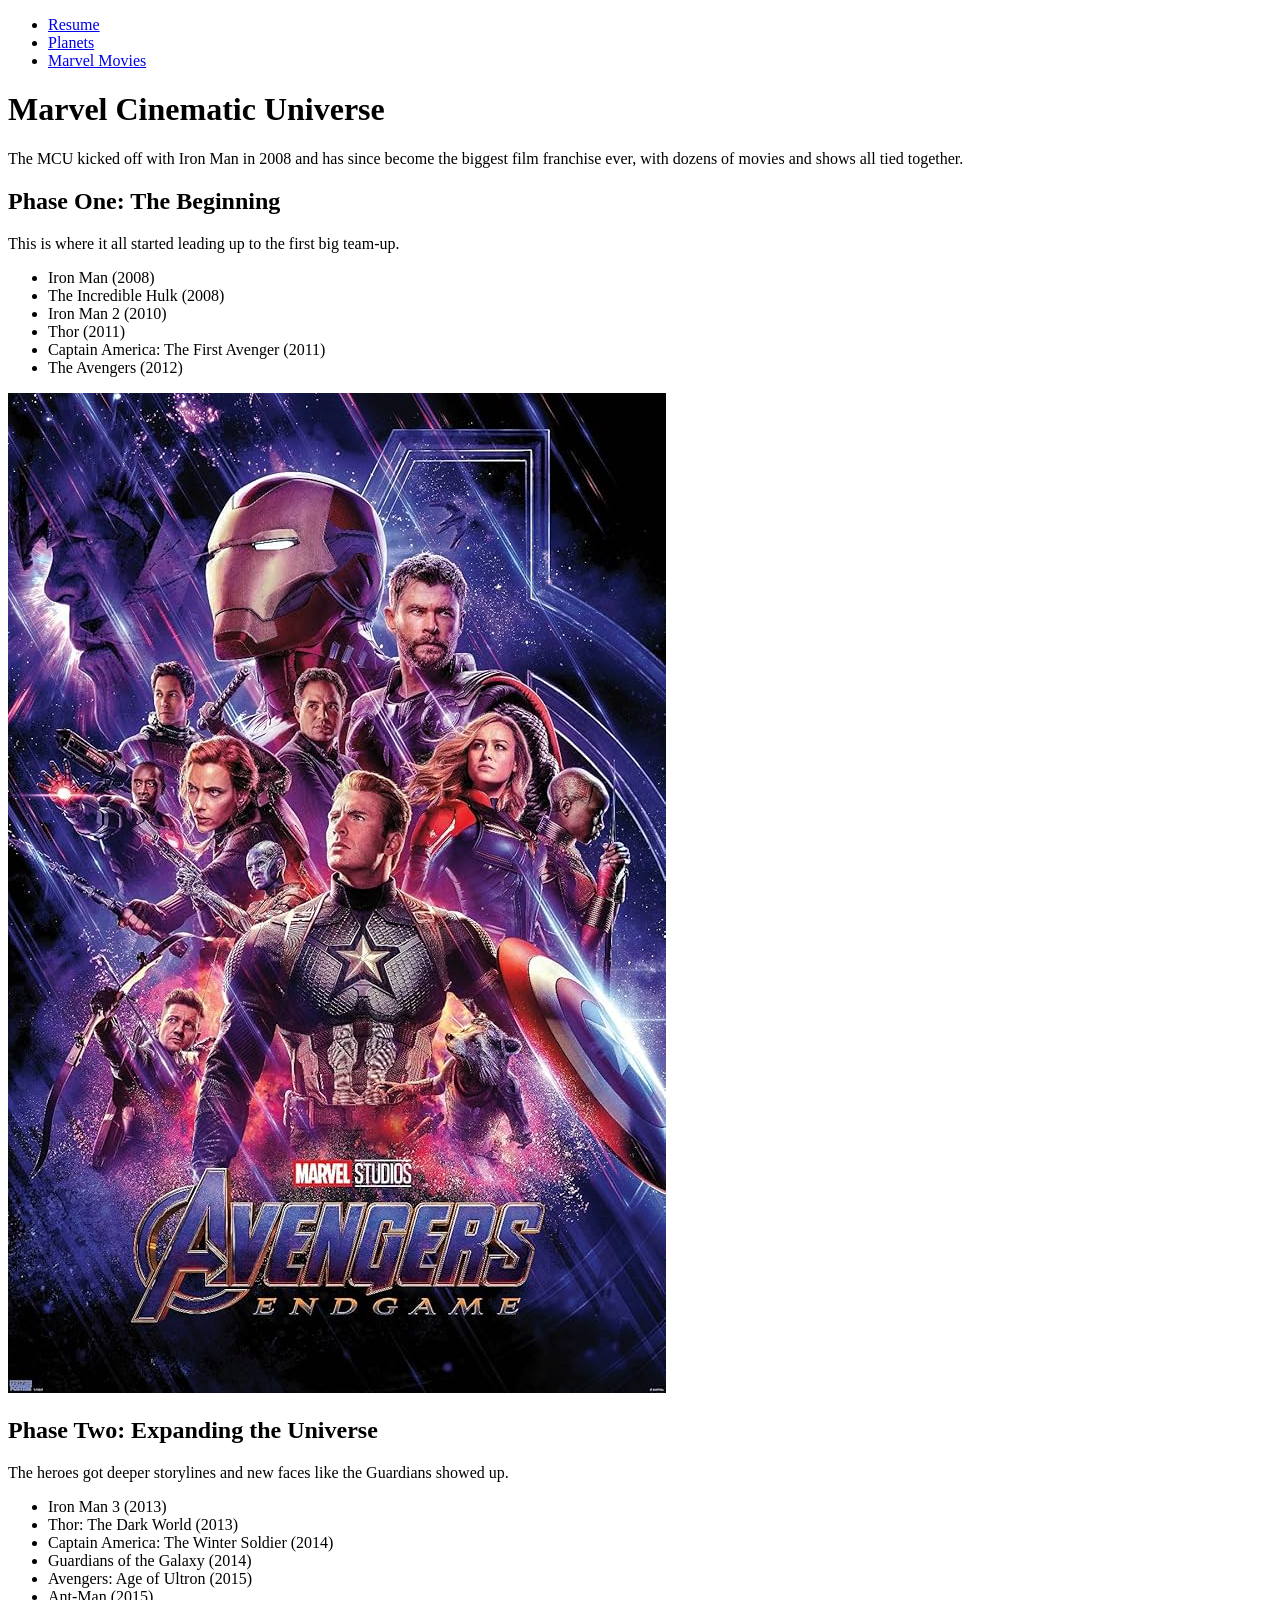
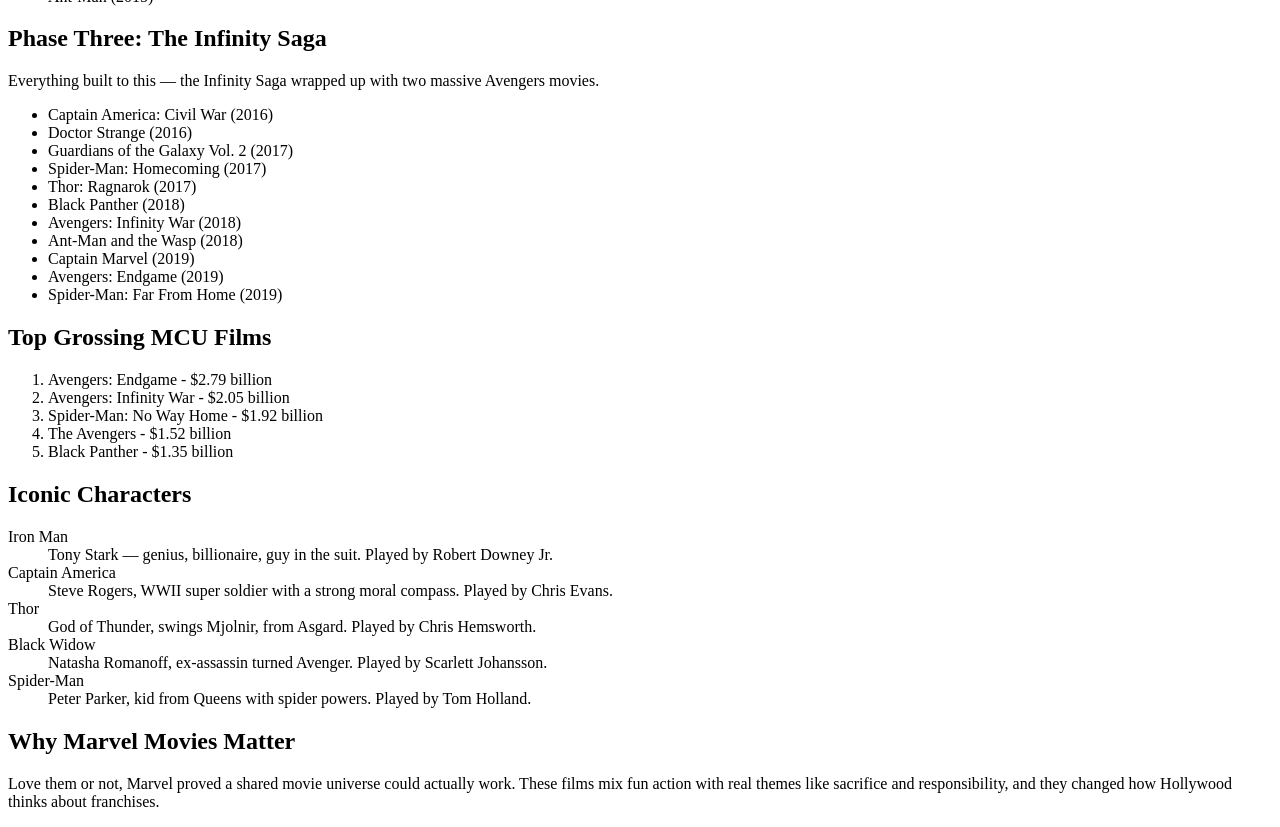
==== marvel.html @ ada73cd0 "project 2" ====
<!DOCTYPE html>
<html lang="en">
  <head>
    <meta charset="utf-8">
    <title>Marvel Movies</title>
  </head>
  <body>
    <nav>
      <ul>
        <li><a href="index.html">Resume</a></li>
        <li><a href="planets.html">Planets</a></li>
        <li><a href="marvel.html">Marvel Movies</a></li>
      </ul>
    </nav>
    <h1>Marvel Cinematic Universe</h1>
    <p>The MCU kicked off with Iron Man in 2008 and has since become the biggest film franchise ever, with dozens of movies and shows all tied together.</p>
    <h2>Phase One: The Beginning</h2>
    <p>This is where it all started leading up to the first big team-up.</p>
    <ul>
      <li>Iron Man (2008)</li>
      <li>The Incredible Hulk (2008)</li>
      <li>Iron Man 2 (2010)</li>
      <li>Thor (2011)</li>
      <li>Captain America: The First Avenger (2011)</li>
      <li>The Avengers (2012)</li>
    </ul>
    <img src="images/avengers.jpg" alt="The Avengers movie poster">
    <h2>Phase Two: Expanding the Universe</h2>
    <p>The heroes got deeper storylines and new faces like the Guardians showed up.</p>
    <ul>
      <li>Iron Man 3 (2013)</li>
      <li>Thor: The Dark World (2013)</li>
      <li>Captain America: The Winter Soldier (2014)</li>
      <li>Guardians of the Galaxy (2014)</li>
      <li>Avengers: Age of Ultron (2015)</li>
      <li>Ant-Man (2015)</li>
    </ul>
    <h2>Phase Three: The Infinity Saga</h2>
    <p>Everything built to this — the Infinity Saga wrapped up with two massive Avengers movies.</p>
    <ul>
      <li>Captain America: Civil War (2016)</li>
      <li>Doctor Strange (2016)</li>
      <li>Guardians of the Galaxy Vol. 2 (2017)</li>
      <li>Spider-Man: Homecoming (2017)</li>
      <li>Thor: Ragnarok (2017)</li>
      <li>Black Panther (2018)</li>
      <li>Avengers: Infinity War (2018)</li>
      <li>Ant-Man and the Wasp (2018)</li>
      <li>Captain Marvel (2019)</li>
      <li>Avengers: Endgame (2019)</li>
      <li>Spider-Man: Far From Home (2019)</li>
    </ul>
    <h2>Top Grossing MCU Films</h2>
    <ol>
      <li>Avengers: Endgame - $2.79 billion</li>
      <li>Avengers: Infinity War - $2.05 billion</li>
      <li>Spider-Man: No Way Home - $1.92 billion</li>
      <li>The Avengers - $1.52 billion</li>
      <li>Black Panther - $1.35 billion</li>
    </ol>
    <h2>Iconic Characters</h2>
    <dl>
      <dt>Iron Man</dt>
      <dd>Tony Stark — genius, billionaire, guy in the suit. Played by Robert Downey Jr.</dd>
      <dt>Captain America</dt>
      <dd>Steve Rogers, WWII super soldier with a strong moral compass. Played by Chris Evans.</dd>
      <dt>Thor</dt>
      <dd>God of Thunder, swings Mjolnir, from Asgard. Played by Chris Hemsworth.</dd>
      <dt>Black Widow</dt>
      <dd>Natasha Romanoff, ex-assassin turned Avenger. Played by Scarlett Johansson.</dd>
      <dt>Spider-Man</dt>
      <dd>Peter Parker, kid from Queens with spider powers. Played by Tom Holland.</dd>
    </dl>
    <h2>Why Marvel Movies Matter</h2>
    <p>Love them or not, Marvel proved a shared movie universe could actually work. These films mix fun action with real themes like sacrifice and responsibility, and they changed how Hollywood thinks about franchises.</p>
  </body>
</html>
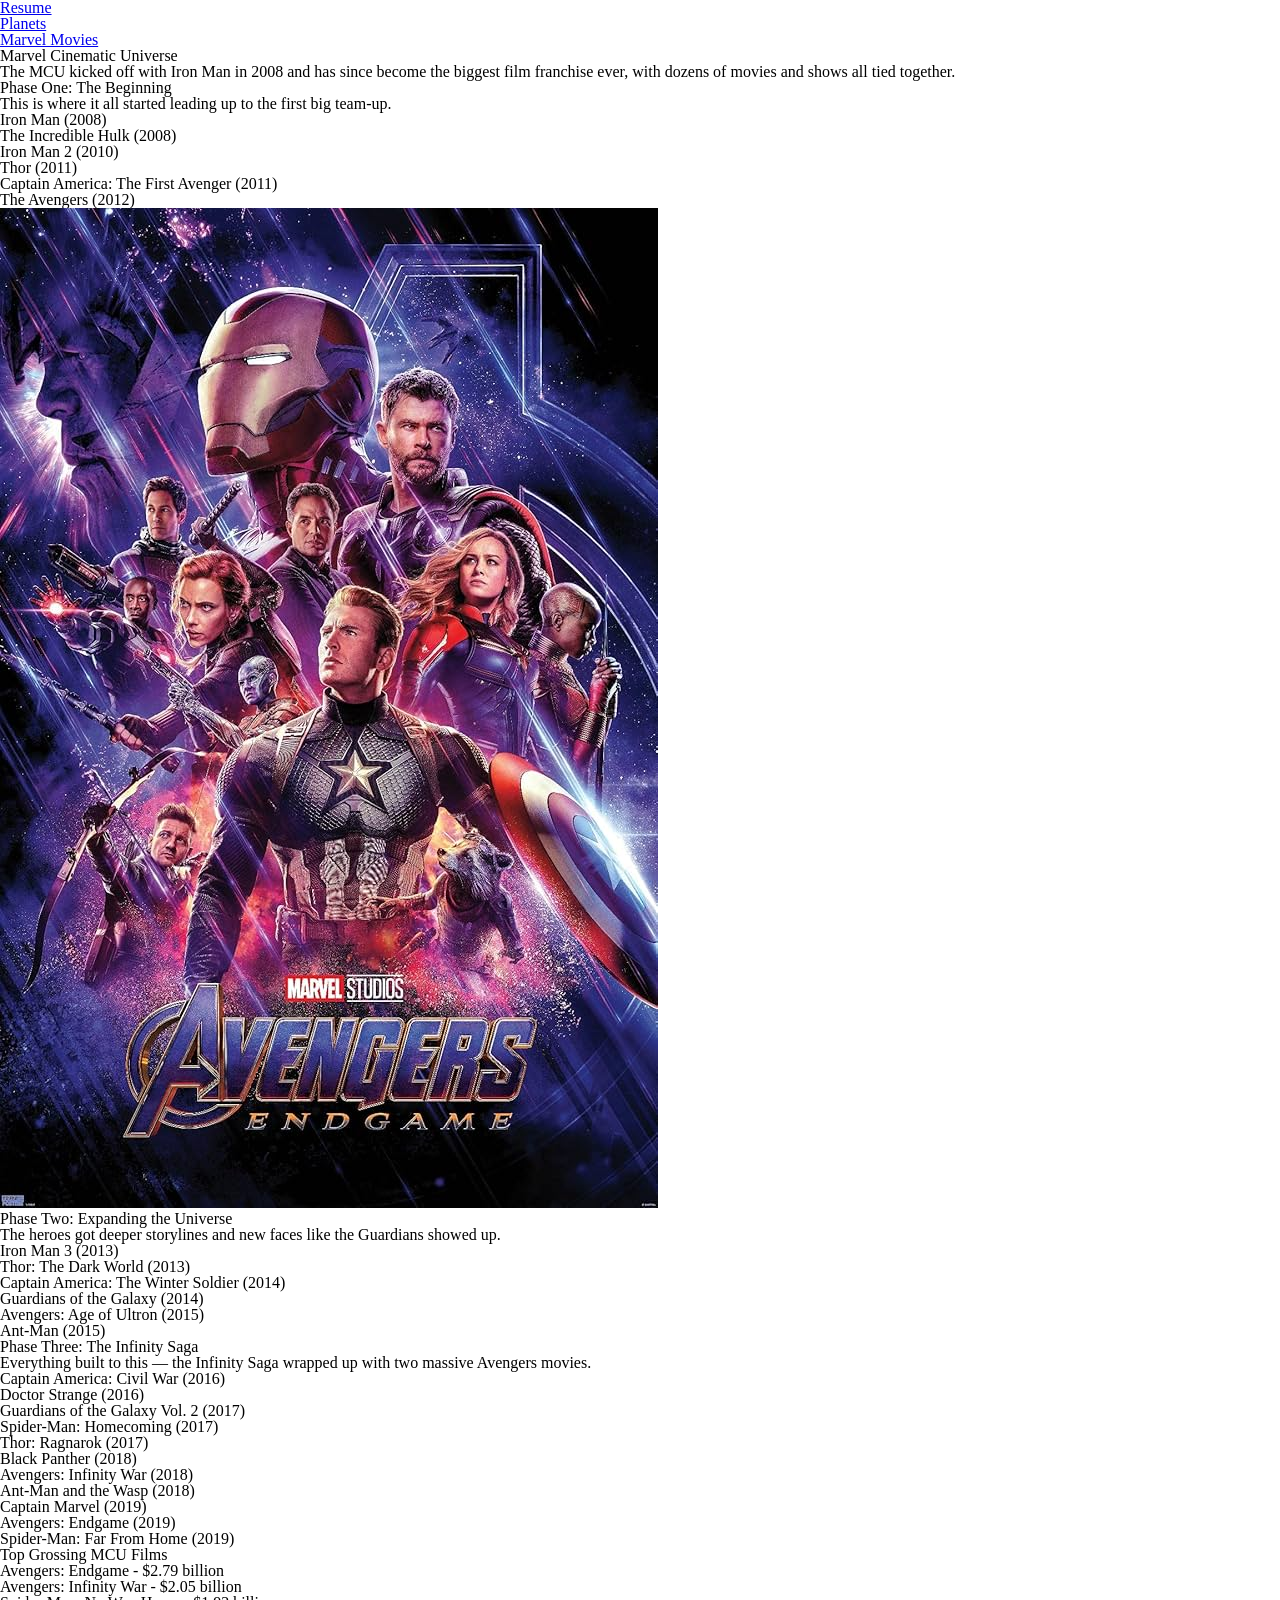
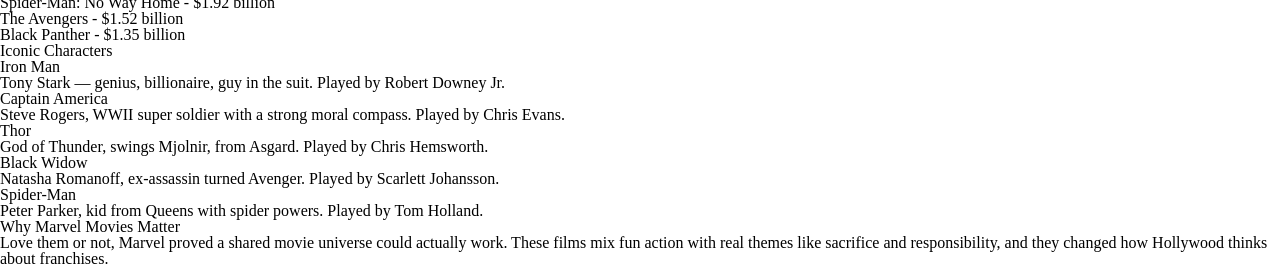
==== commit ebb38f82: "link css files in all html pages" ====
--- a/marvel.html
+++ b/marvel.html
@@ -2,10 +2,13 @@
 <html lang="en">
   <head>
     <meta charset="utf-8">
+    <meta name="viewport" content="width=device-width, initial-scale=1.0">
     <title>Marvel Movies</title>
+    <link rel="stylesheet" href="css/reset.css">
+    <link rel="stylesheet" href="css/styles.css">
   </head>
-  <body>
-    <nav>
+  <body id="marvel">
+    <nav id="main-nav">
       <ul>
         <li><a href="index.html">Resume</a></li>
         <li><a href="planets.html">Planets</a></li>
--- a/css/styles.css
+++ b/css/styles.css
@@ -0,0 +1 @@
+@import url('https://fonts.googleapis.com/css2?family=Open+Sans:wght@400;700&display=swap');
